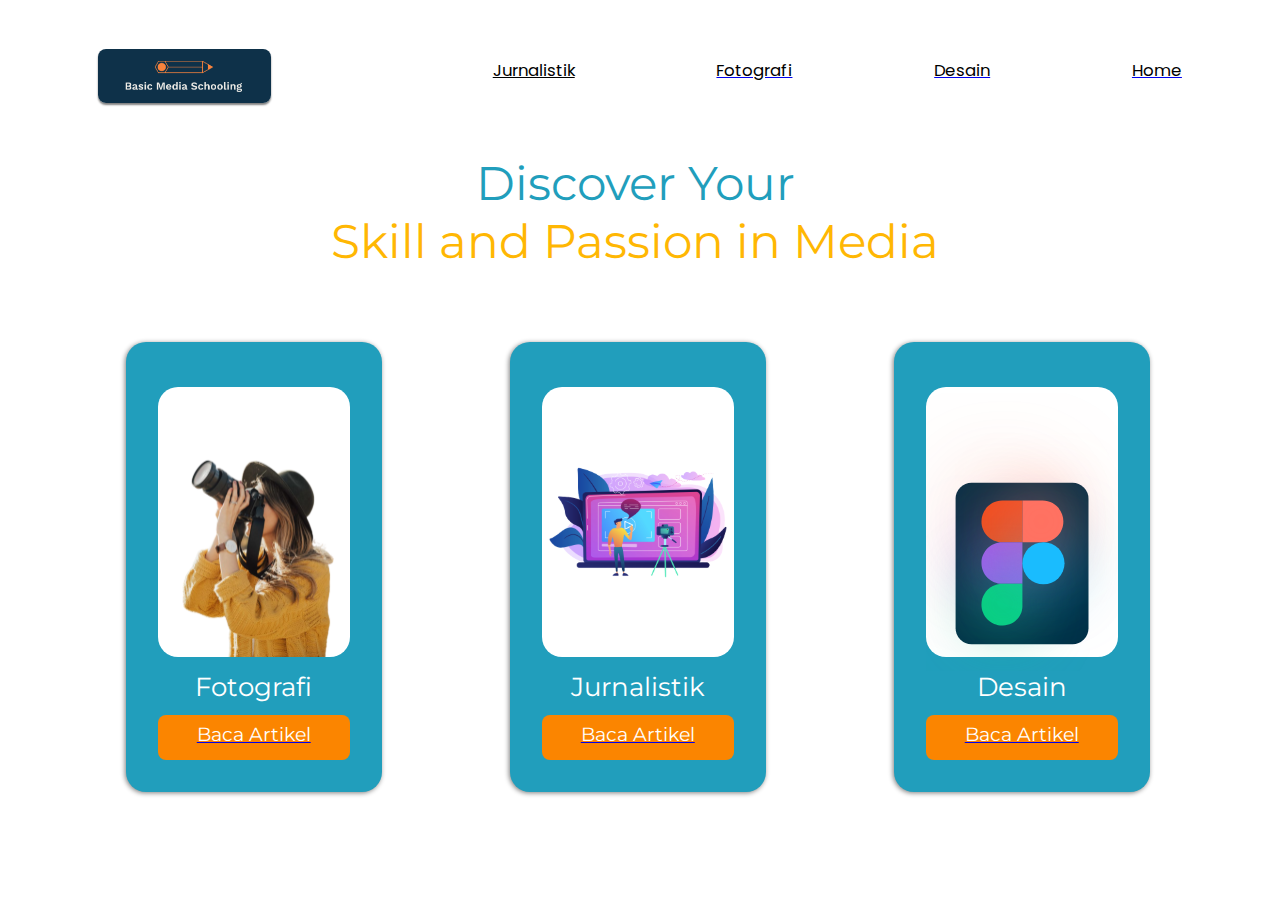
==== index.html @ 5fb5e73e "configure index page" ====
<!DOCTYPE html>
<html>
    <head>
        <link rel="stylesheet" href="index.css">
    </head>

    <body>
        <header>
            <img class="logo" src="/public/assets_splash_screen/logo.png" alt="Basic Media Schooling 2022"/>
            <nav>
                <a href="/src/jurnalistik/jurnalistik.html" class="unpicked-nav">Jurnalistik</p></a>
                <a href="/src/fotografi/page_fotografi.html"><p class="unpicked-nav">Fotografi</p></a>
                <a href="/src/desain/page_desain.html"><p class="unpicked-nav">Desain</p></a>
                <a href="/src/splash_screen/splash_screen.html"><p class="unpicked-nav">Home</p></a>
            </nav>
        </header>

        <div class="page-title">
            <div class="title1">Discover Your</div>
            <div class="title2">Skill and Passion in Media</div>
        </div>

        <div class="menu">
            <div class="countainer-outer">
                <div class="countainer-inner">
                    <img class="img-fotografi" src="/public/assets_splash_screen/fotografi.svg" alt="Fotografi"/>
                </div>
                <div class="countainer-text">Fotografi</div>
                <a href="/src/fotografi/page_fotografi.html">
                    <div class="countainer-button">
                        <div class="baca-artikel">Baca Artikel</div>
                    </div>
                </a>
            </div>
            <div class="countainer-outer">
                <div class="countainer-inner">
                    <img class="img-jurnalistik" src="/public/assets_splash_screen/jurnalistik.svg" alt="Jurnalistik"/>
                </div>
                <div class="countainer-text">Jurnalistik</div>
                <a href="/src/jurnalistik/jurnalistik.html">
                    <div class="countainer-button">
                        <div class="baca-artikel">Baca Artikel</div>
                    </div>
                </a>
            </div>
            <div class="countainer-outer">
                <div class="countainer-inner">
                    <img class="img-desain" src="/public/assets_splash_screen/desain.svg" alt="Desain"/>
                </div>
                <div class="countainer-text">Desain</div>
                <a href="/src/desain/page_desain.html">
                    <div class="countainer-button">
                        <div class="baca-artikel">Baca Artikel</div>
                    </div>
                </a>
            </div>
        </div>
    </body>
</html>
---- index.css ----
@import url('https://fonts.googleapis.com/css2?family=Montserrat:wght@500&display=swap');
@import url('https://fonts.googleapis.com/css2?family=Poppins:wght@500&display=swap');

html {
    scroll-behavior: smooth;
}

body {
    background-color: white;
    position: absolute;
    width: 100.4%;
    left: -1vw;
    animation: fadeInAnimation ease 0.75s;
    animation-iteration-count: 1;
    animation-fill-mode: forwards;
}

header {
    position: relative;
    display: flex;
    align-items: center;
    justify-content: space-between;
    width: 100%;
    height: 15vh;
}

nav {
    width: 55%;
    position:relative;
    display: flex;
    align-items: center;
    justify-content: space-between;
    margin-right: 7vw;
}

@keyframes fadeInAnimation {
    0%      {opacity: 0;}
    100%    {opacity: 1;}
}

/* Navigation Bar */
.logo {
    position: relative;
    margin-left: 8vw;
    height: 6vh;
    border-radius: 0.5rem;
    box-shadow: 0px 2px 2px #808080;
}

.unpicked-nav {
    background-color: #ffffff;
    color: #000000;
    font-family: 'Poppins', sans-serif;
    font-size: 1.3vw;
    padding: 0.55rem;
    height: 4vh;
    border-radius: 14px;
    transition: all 0.5s ease;
}

.unpicked-nav:hover {
    background-color: #ececec;
    color: #000000;
    font-family: 'Poppins', sans-serif;
    padding: 0.7rem;
    height: 4vh;
    border-radius: 0.9rem;
}

/* Title section */
.page-title {
    width: 100vw;
    margin-top: 1.25vh;
    height:auto;
    position: relative;
    text-align: center;
    display: flex;
    flex-direction: column;
}

.title1 {
    font-family: 'Montserrat', sans-serif;
    color: #219EBC;
    width: 100%;
    font-size: 3.7vw;
}

.title2 {
    font-family: 'Montserrat', sans-serif;
    color: #FFB703;
    width: 100%;
    font-size: 3.7vw;
}

/* Menu section*/
.menu {
    position: relative;
    top: 8vh;
    display: flex;
    width: 80vw;
    margin: auto;
    justify-content: space-between;
}

.countainer-outer {
    width: 20vw;
    height: 50vh;
    position: relative;
    background-color: #219EBC;
    border-radius: 1.25rem;
    box-shadow: -1px 1px 5px #808080;
}

.countainer-inner {
    width: 15vw;
    height: 30vh;
    position: relative;
    margin: auto;
    top: 5vh;
    background-color: #ffffff;
    border-radius: 1.25rem;
    display: flex;
    align-items: center;
    text-align: center;
}

.countainer-text {
    font-family: 'Montserrat', sans-serif;
    color: #ffffff;
    font-size: 2vw;
    position: relative;
    margin: auto;
    top: 6.5vh;
    width: 100%;
    text-align: center;
}

.countainer-button {
    width: 15vw;
    height: 5vh;
    position: relative;
    margin: auto;
    top: 8vh;
    align-items: center;
    border-radius: 0.5rem;
    background-color: #FB8500;
    transition: all 0.3s ease;
}

.baca-artikel {
    position: inherit;
    top: 0.7vh;
    font-family: 'Montserrat', sans-serif;
    color: #ffffff;
    text-align: center;
    font-size: 1.5vw;
    transition: all 0.3s ease;
}

.countainer-button:hover {
    width: 15vw;
    height: 5vh;
    position: relative;
    margin: auto;
    top: 8vh;
    background-color: #ffffff;
    border-radius: 0.5rem;
    font-size: 1.5vw;
}

.baca-artikel:hover {
    position: inherit;
    top: 0.7vh;
    font-family: 'Montserrat', sans-serif;
    color: #FB8500;
    text-align: center;
    font-size: 1.5vw;
}

.img-fotografi {
    position: absolute;
    width: inherit;
    bottom: 0;
    right: 0;
    transition: all 0.5s ease;
}

.img-fotografi:hover {
    position: absolute;
    width: 16vw;
    bottom: 0;
    right: 0;
}

.img-jurnalistik {
    position: absolute;
    width: inherit;
    margin: auto;
    left: 0;
    transition: all 0.5s ease;
}

.img-jurnalistik:hover {
    position: absolute;
    width: 15.5vw;
    margin: auto;
    right: 0;
}

.img-desain {
    position: absolute;
    width: 15vw;
    margin: auto;
    bottom: -1.5vh;
    transition: all 0.5s ease;
}

.img-desain:hover {
    position: absolute;
    width: 16vw;
    margin: auto;
    bottom: -1.5vh;
    transition: all 0.5s ease;
}
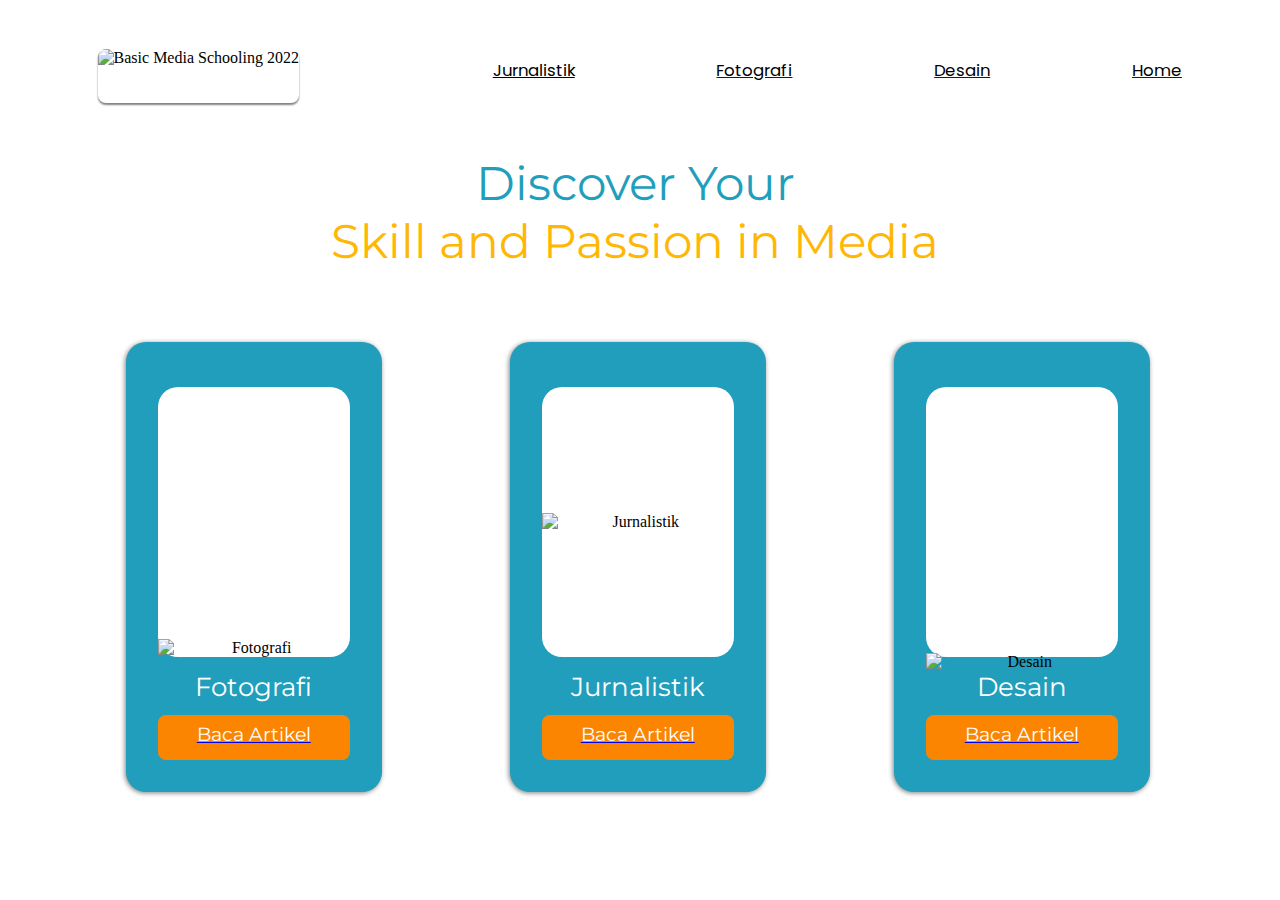
==== commit 274bb363: "fix routing issue" ====
--- a/index.html
+++ b/index.html
@@ -1,17 +1,18 @@
 <!DOCTYPE html>
 <html>
     <head>
+        <title>AWAN TEAM BMS 2022</title>
         <link rel="stylesheet" href="index.css">
     </head>
 
     <body>
         <header>
-            <img class="logo" src="/public/assets_splash_screen/logo.png" alt="Basic Media Schooling 2022"/>
+            <img class="logo" src="/KPP-BMS22-WEB-1/public/assets_splash_screen/logo.png" alt="Basic Media Schooling 2022"/>
             <nav>
-                <a href="/src/jurnalistik/jurnalistik.html" class="unpicked-nav">Jurnalistik</p></a>
-                <a href="/src/fotografi/page_fotografi.html"><p class="unpicked-nav">Fotografi</p></a>
-                <a href="/src/desain/page_desain.html"><p class="unpicked-nav">Desain</p></a>
-                <a href="/src/splash_screen/splash_screen.html"><p class="unpicked-nav">Home</p></a>
+                <a href="/KPP-BMS22-WEB-1/src/jurnalistik/jurnalistik.html" class="unpicked-nav">Jurnalistik</p></a>
+                <a href="/KPP-BMS22-WEB-1/src/fotografi/page_fotografi.html"><p class="unpicked-nav">Fotografi</p></a>
+                <a href="/KPP-BMS22-WEB-1/src/desain/page_desain.html"><p class="unpicked-nav">Desain</p></a>
+                <a href="/KPP-BMS22-WEB-1/src/splash_screen/splash_screen.html"><p class="unpicked-nav">Home</p></a>
             </nav>
         </header>
 
@@ -23,10 +24,10 @@
         <div class="menu">
             <div class="countainer-outer">
                 <div class="countainer-inner">
-                    <img class="img-fotografi" src="/public/assets_splash_screen/fotografi.svg" alt="Fotografi"/>
+                    <img class="img-fotografi" src="/KPP-BMS22-WEB-1/public/assets_splash_screen/fotografi.svg" alt="Fotografi"/>
                 </div>
                 <div class="countainer-text">Fotografi</div>
-                <a href="/src/fotografi/page_fotografi.html">
+                <a href="/KPP-BMS22-WEB-1/src/fotografi/page_fotografi.html">
                     <div class="countainer-button">
                         <div class="baca-artikel">Baca Artikel</div>
                     </div>
@@ -34,10 +35,10 @@
             </div>
             <div class="countainer-outer">
                 <div class="countainer-inner">
-                    <img class="img-jurnalistik" src="/public/assets_splash_screen/jurnalistik.svg" alt="Jurnalistik"/>
+                    <img class="img-jurnalistik" src="/KPP-BMS22-WEB-1/public/assets_splash_screen/jurnalistik.svg" alt="Jurnalistik"/>
                 </div>
                 <div class="countainer-text">Jurnalistik</div>
-                <a href="/src/jurnalistik/jurnalistik.html">
+                <a href="/KPP-BMS22-WEB-1/src/jurnalistik/jurnalistik.html">
                     <div class="countainer-button">
                         <div class="baca-artikel">Baca Artikel</div>
                     </div>
@@ -45,10 +46,10 @@
             </div>
             <div class="countainer-outer">
                 <div class="countainer-inner">
-                    <img class="img-desain" src="/public/assets_splash_screen/desain.svg" alt="Desain"/>
+                    <img class="img-desain" src="/KPP-BMS22-WEB-1/public/assets_splash_screen/desain.svg" alt="Desain"/>
                 </div>
                 <div class="countainer-text">Desain</div>
-                <a href="/src/desain/page_desain.html">
+                <a href="/KPP-BMS22-WEB-1/src/desain/page_desain.html">
                     <div class="countainer-button">
                         <div class="baca-artikel">Baca Artikel</div>
                     </div>
